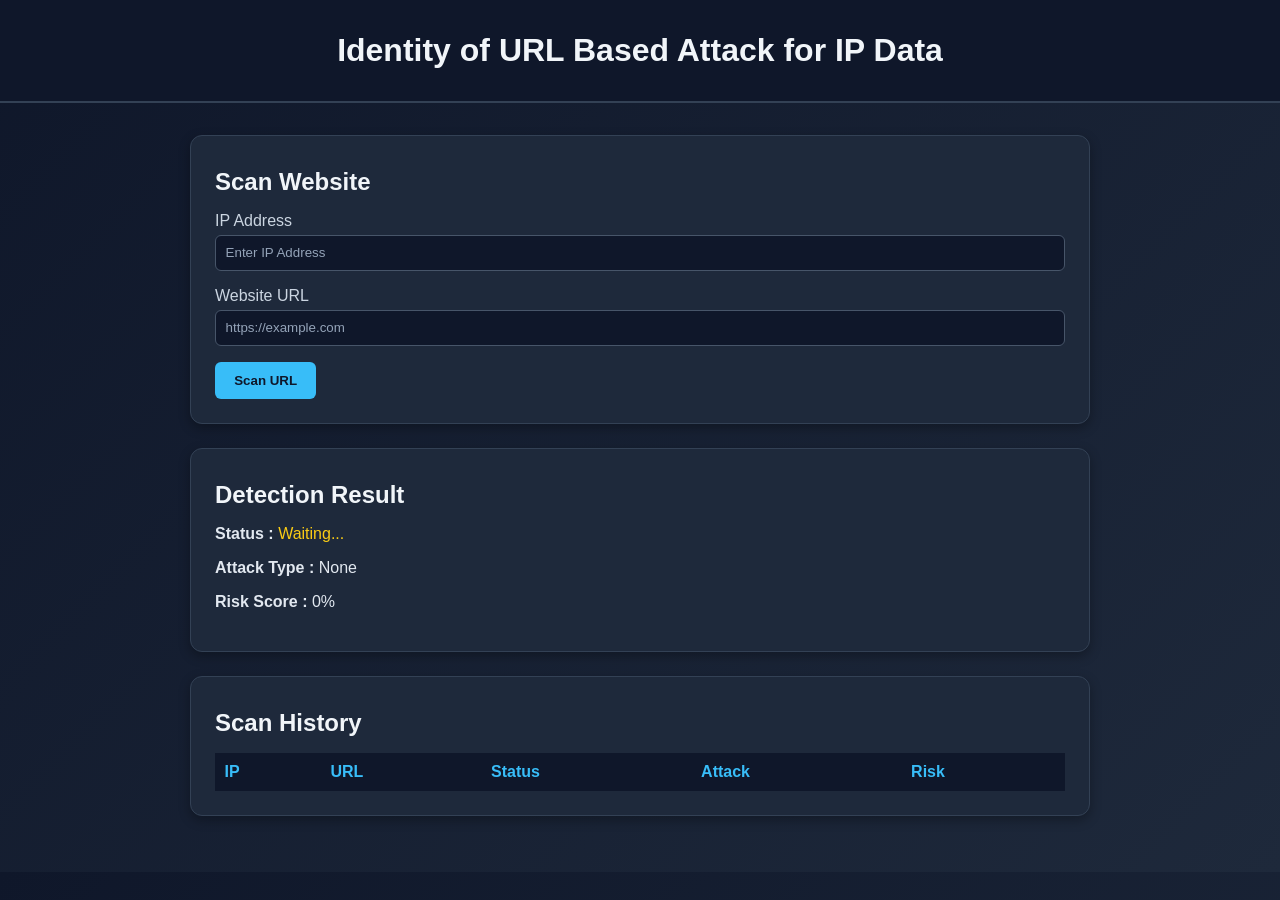
==== index.html @ e32f8abe "Rename Index.html to index.html" ====
<!DOCTYPE html>
<html lang="en">
<head>
    <meta charset="UTF-8">
    <meta name="viewport" content="width=device-width, initial-scale=1.0">
    <title>URL Attack Detector</title>

    <style>
        body {
            background: linear-gradient(135deg, #0f172a, #1e293b);
            color: #e2e8f0;
            font-family: Arial, sans-serif;
            margin: 0;
            padding: 0;
        }

        header {
            background-color: #0f172a;
            color: #38bdf8;
            text-align: center;
            padding: 1.5rem 0;
            border-bottom: 2px solid #334155;
        }

        h1, h2 {
            color: #f1f5f9;
            margin: 0.5rem 0;
        }

        .container {
            padding: 2rem;
            max-width: 900px;
            margin: auto;
        }

        .card, .result, .history {
            background-color: #1e293b;
            border: 1px solid #334155;
            border-radius: 12px;
            padding: 1.5rem;
            margin-bottom: 1.5rem;
            box-shadow: 0 4px 12px rgba(0,0,0,0.3);
        }

        label {
            display: block;
            color: #cbd5e1;
            margin-top: 1rem;
            margin-bottom: 0.3rem;
        }

        p, span, td, th, b {
            color: #e2e8f0;
        }

        input[type="text"] {
            width: 100%;
            padding: 0.6rem;
            background-color: #0f172a;
            border: 1px solid #475569;
            border-radius: 6px;
            color: #f8fafc;
            box-sizing: border-box;
        }

        input[type="text"]::placeholder {
            color: #94a3b8;
        }

        button {
            margin-top: 1rem;
            padding: 0.7rem 1.2rem;
            background-color: #38bdf8;
            color: #0f172a;
            border: none;
            border-radius: 6px;
            font-weight: bold;
            cursor: pointer;
        }

        button:hover {
            background-color: #0ea5e9;
        }

        table {
            width: 100%;
            border-collapse: collapse;
            margin-top: 1rem;
        }

        th {
            background-color: #0f172a;
            color: #38bdf8;
            padding: 0.6rem;
            text-align: left;
        }

        td {
            padding: 0.6rem;
            border-top: 1px solid #334155;
        }

        #status {
            color: #facc15;
        }
    </style>

    <script defer src="script.js"></script>
</head>

<body>

<header>

<h1>Identity of URL Based Attack for IP Data</h1>

</header>

<div class="container">

<div class="card">

<h2>Scan Website</h2>

<label>IP Address</label>

<input type="text"
id="ip"
placeholder="Enter IP Address">

<label>Website URL</label>

<input type="text"
id="url"
placeholder="https://example.com">

<button onclick="scanURL()">
Scan URL
</button>

</div>

<div class="result">

<h2>Detection Result</h2>

<p><b>Status :</b>
<span id="status">
Waiting...
</span>
</p>

<p><b>Attack Type :</b>
<span id="attack">
None
</span>
</p>

<p><b>Risk Score :</b>
<span id="risk">
0%
</span>
</p>

</div>

<div class="history">

<h2>Scan History</h2>

<table>

<thead>

<tr>

<th>IP</th>

<th>URL</th>

<th>Status</th>

<th>Attack</th>

<th>Risk</th>

</tr>

</thead>

<tbody id="historyTable">

</tbody>

</table>

</div>

</div>

</body>
</html>
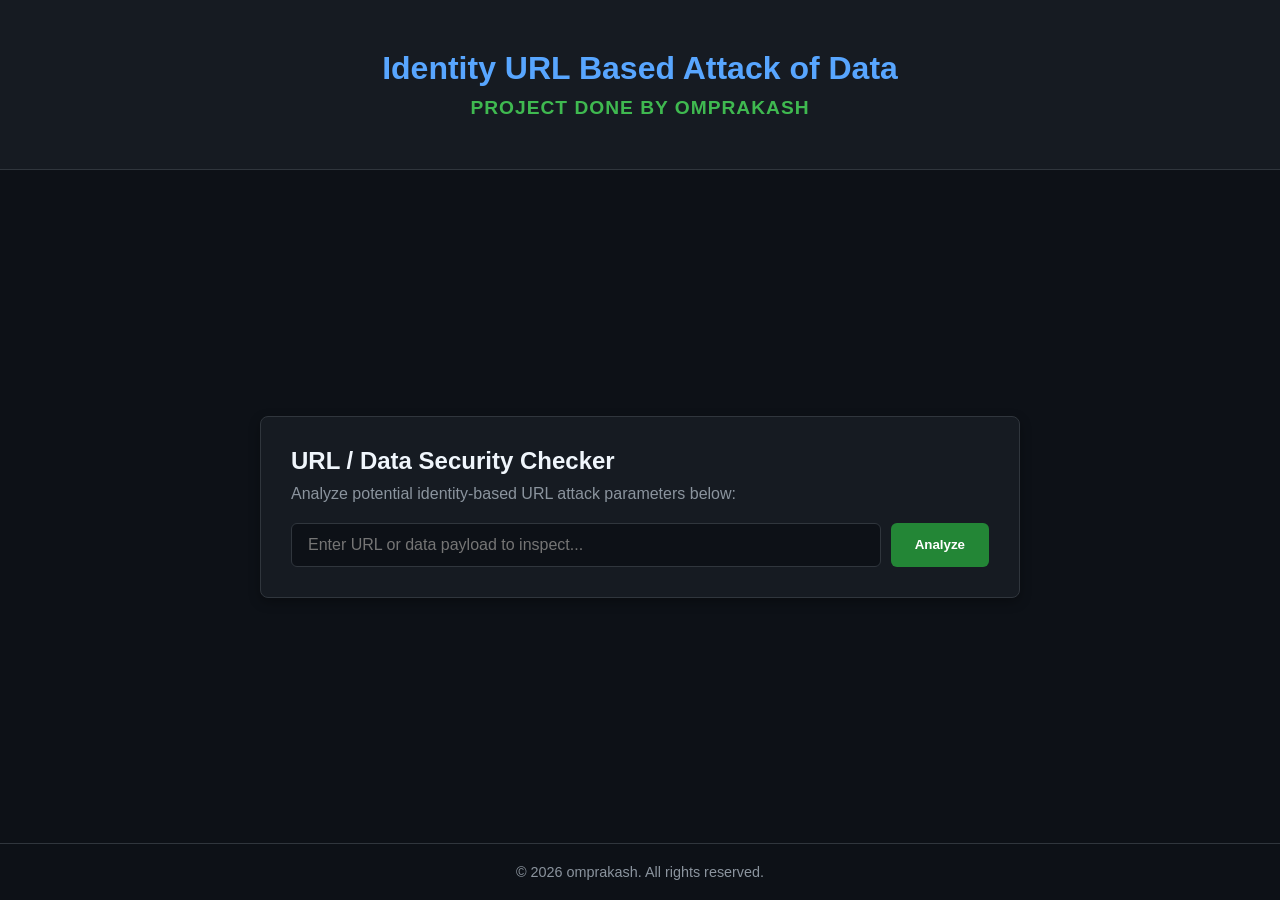
==== commit 08b8d9e0: "Add files via upload" ====
--- a/index.html
+++ b/index.html
@@ -3,200 +3,39 @@
 <head>
     <meta charset="UTF-8">
     <meta name="viewport" content="width=device-width, initial-scale=1.0">
-    <title>URL Attack Detector</title>
-
-    <style>
-        body {
-            background: linear-gradient(135deg, #0f172a, #1e293b);
-            color: #e2e8f0;
-            font-family: Arial, sans-serif;
-            margin: 0;
-            padding: 0;
-        }
-
-        header {
-            background-color: #0f172a;
-            color: #38bdf8;
-            text-align: center;
-            padding: 1.5rem 0;
-            border-bottom: 2px solid #334155;
-        }
-
-        h1, h2 {
-            color: #f1f5f9;
-            margin: 0.5rem 0;
-        }
-
-        .container {
-            padding: 2rem;
-            max-width: 900px;
-            margin: auto;
-        }
-
-        .card, .result, .history {
-            background-color: #1e293b;
-            border: 1px solid #334155;
-            border-radius: 12px;
-            padding: 1.5rem;
-            margin-bottom: 1.5rem;
-            box-shadow: 0 4px 12px rgba(0,0,0,0.3);
-        }
-
-        label {
-            display: block;
-            color: #cbd5e1;
-            margin-top: 1rem;
-            margin-bottom: 0.3rem;
-        }
-
-        p, span, td, th, b {
-            color: #e2e8f0;
-        }
-
-        input[type="text"] {
-            width: 100%;
-            padding: 0.6rem;
-            background-color: #0f172a;
-            border: 1px solid #475569;
-            border-radius: 6px;
-            color: #f8fafc;
-            box-sizing: border-box;
-        }
-
-        input[type="text"]::placeholder {
-            color: #94a3b8;
-        }
-
-        button {
-            margin-top: 1rem;
-            padding: 0.7rem 1.2rem;
-            background-color: #38bdf8;
-            color: #0f172a;
-            border: none;
-            border-radius: 6px;
-            font-weight: bold;
-            cursor: pointer;
-        }
-
-        button:hover {
-            background-color: #0ea5e9;
-        }
-
-        table {
-            width: 100%;
-            border-collapse: collapse;
-            margin-top: 1rem;
-        }
-
-        th {
-            background-color: #0f172a;
-            color: #38bdf8;
-            padding: 0.6rem;
-            text-align: left;
-        }
-
-        td {
-            padding: 0.6rem;
-            border-top: 1px solid #334155;
-        }
-
-        #status {
-            color: #facc15;
-        }
-    </style>
-
-    <script defer src="script.js"></script>
+    <title>Identity URL Based Attack of Data</title>
+    <link rel="stylesheet" href="style.css">
 </head>
-
 <body>
 
-<header>
+    <header>
+        <div class="container">
+            <h1>Identity URL Based Attack of Data</h1>
+            <p class="declaration"><strong>Project done by omprakash</strong></p>
+        </div>
+    </header>
 
-<h1>Identity of URL Based Attack for IP Data</h1>
+    <main class="container">
+        <section class="card">
+            <h2>URL / Data Security Checker</h2>
+            <p>Analyze potential identity-based URL attack parameters below:</p>
+            
+            <div class="input-group">
+                <input type="text" id="urlInput" placeholder="Enter URL or data payload to inspect..." />
+                <button id="analyzeBtn">Analyze</button>
+            </div>
 
-</header>
+            <div id="resultContainer" class="result-box hidden">
+                <h3>Analysis Result</h3>
+                <p id="resultText"></p>
+            </div>
+        </section>
+    </main>
 
-<div class="container">
+    <footer>
+        <p>&copy; 2026 omprakash. All rights reserved.</p>
+    </footer>
 
-<div class="card">
-
-<h2>Scan Website</h2>
-
-<label>IP Address</label>
-
-<input type="text"
-id="ip"
-placeholder="Enter IP Address">
-
-<label>Website URL</label>
-
-<input type="text"
-id="url"
-placeholder="https://example.com">
-
-<button onclick="scanURL()">
-Scan URL
-</button>
-
-</div>
-
-<div class="result">
-
-<h2>Detection Result</h2>
-
-<p><b>Status :</b>
-<span id="status">
-Waiting...
-</span>
-</p>
-
-<p><b>Attack Type :</b>
-<span id="attack">
-None
-</span>
-</p>
-
-<p><b>Risk Score :</b>
-<span id="risk">
-0%
-</span>
-</p>
-
-</div>
-
-<div class="history">
-
-<h2>Scan History</h2>
-
-<table>
-
-<thead>
-
-<tr>
-
-<th>IP</th>
-
-<th>URL</th>
-
-<th>Status</th>
-
-<th>Attack</th>
-
-<th>Risk</th>
-
-</tr>
-
-</thead>
-
-<tbody id="historyTable">
-
-</tbody>
-
-</table>
-
-</div>
-
-</div>
-
+    <script src="script.js"></script>
 </body>
-</html>
+</html>
--- a/style.css
+++ b/style.css
@@ -0,0 +1,122 @@
+* {
+    box-sizing: border-box;
+    margin: 0;
+    padding: 0;
+    font-family: 'Segoe UI', Tahoma, Geneva, Verdana, sans-serif;
+}
+
+body {
+    background-color: #0d1117;
+    color: #c9d1d9;
+    display: flex;
+    flex-direction: column;
+    min-height: 100vh;
+}
+
+.container {
+    width: 90%;
+    max-width: 800px;
+    margin: 0 auto;
+    padding: 20px;
+}
+
+header {
+    background-color: #161b22;
+    border-bottom: 1px solid #30363d;
+    text-align: center;
+    padding: 30px 0;
+}
+
+header h1 {
+    color: #58a6ff;
+    font-size: 2rem;
+    margin-bottom: 10px;
+}
+
+.declaration {
+    font-size: 1.2rem;
+    color: #3fb950;
+    text-transform: uppercase;
+    letter-spacing: 1px;
+}
+
+main {
+    flex: 1;
+    display: flex;
+    align-items: center;
+    justify-content: center;
+}
+
+.card {
+    background-color: #161b22;
+    border: 1px solid #30363d;
+    border-radius: 8px;
+    padding: 30px;
+    width: 100%;
+    box-shadow: 0 4px 12px rgba(0, 0, 0, 0.3);
+}
+
+.card h2 {
+    margin-bottom: 10px;
+    color: #f0f6fc;
+}
+
+.card p {
+    color: #8b949e;
+    margin-bottom: 20px;
+}
+
+.input-group {
+    display: flex;
+    gap: 10px;
+}
+
+input[type="text"] {
+    flex: 1;
+    padding: 12px 16px;
+    border: 1px solid #30363d;
+    border-radius: 6px;
+    background-color: #0d1117;
+    color: #c9d1d9;
+    font-size: 1rem;
+    outline: none;
+}
+
+input[type="text"]:focus {
+    border-color: #58a6ff;
+}
+
+button {
+    padding: 12px 24px;
+    background-color: #238636;
+    color: #ffffff;
+    border: none;
+    border-radius: 6px;
+    font-weight: bold;
+    cursor: pointer;
+    transition: background-color 0.2s ease;
+}
+
+button:hover {
+    background-color: #2ea043;
+}
+
+.result-box {
+    margin-top: 20px;
+    padding: 15px;
+    border-radius: 6px;
+    background-color: #0d1117;
+    border: 1px solid #30363d;
+}
+
+.hidden {
+    display: none;
+}
+
+footer {
+    text-align: center;
+    padding: 20px;
+    border-top: 1px solid #30363d;
+    font-size: 0.9rem;
+    color: #8b949e;
+}
